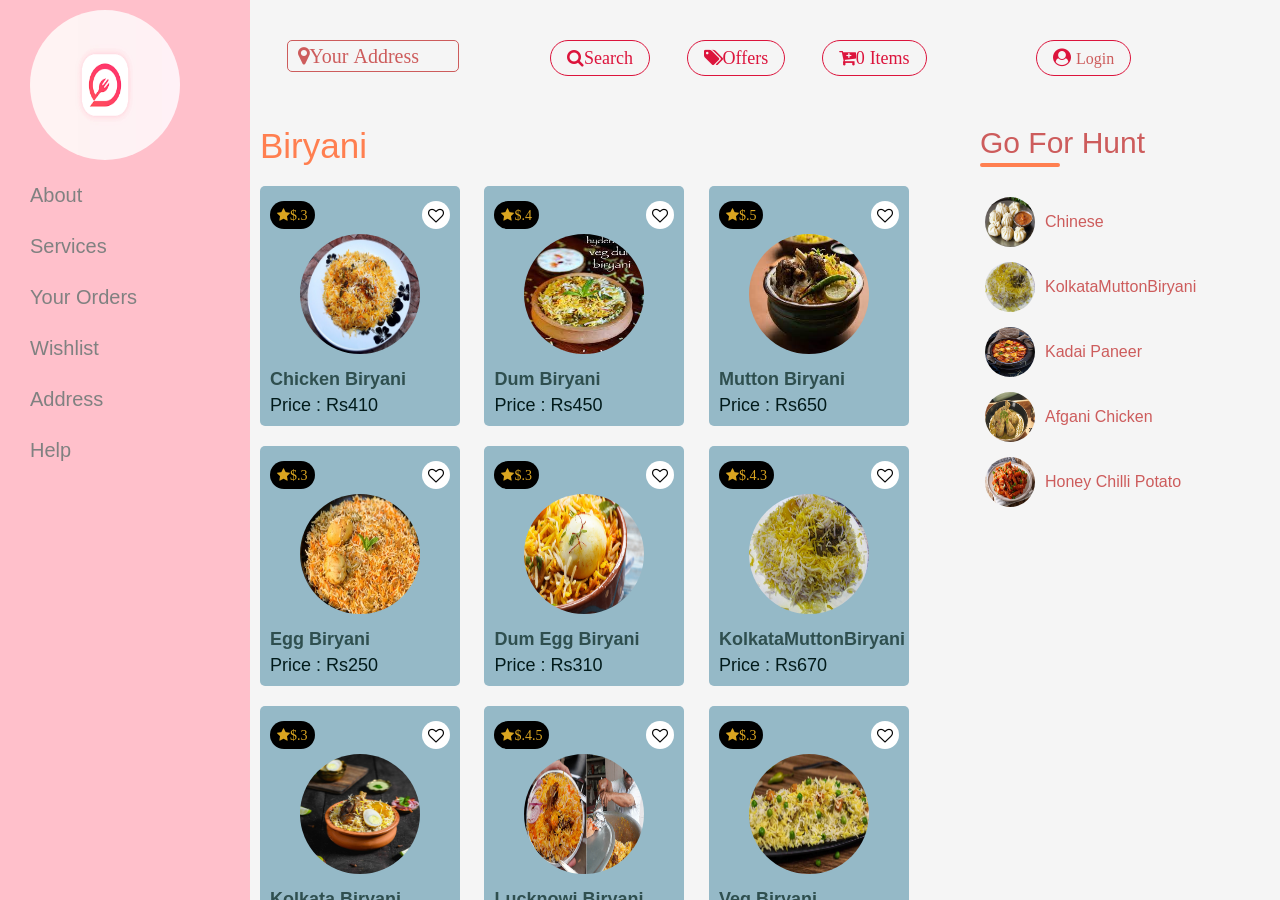
==== index.html @ ad284f9c "Add files via upload" ====
<!DOCTYPE html>
<html>
<head>
	<meta charset="utf-8">
	<meta http-equiv="X-UA-Compatible" content="IE=edge">
	<title>www.foodwebsite.com</title>
	<link rel="stylesheet" href="index3.css">
	<link rel="stylesheet" href="https://cdnjs.cloudflare.com/ajax/libs/font-awesome/4.7.0/css/font-awesome.min.css">
</head>
<body>
	<div id="container" class="container">
		<div id="menu">
			<div class="brand-logo">
				<img src="Images/foodielogo1.png" alt="logo">
				
			</div>
			<div class="menu-item">
				<a href="#">About</a>
				<a href="#">Services</a>
				<a href="#">Your Orders</a>
				<a href="#">Wishlist</a>
				<a href="#">Address</a>
				<a href="#">Help</a>
			</div>
		</div>
		<div id="food-container">
			<div id="header">
				<div class="add-box">
					<i class="fa fa-map-marker your-address" id="add-address">Your Address</i>	
				</div>
				<div class="util">
				<i class="fa fa-search">Search</i>
				<i class="fa fa-tags">Offers</i>
				<i class="fa fa-cart-plus" id="cart-plus">0 Items</i>
				</div>
			</div>
			<div id="food-items" class="food-items">
				<!--######################################Biryani1#################################-->
				<div id="biryani">
					<p id="category-name">Biryani</p>
					<div id="item-card">
						<div id="card-top">
							<i class="fa fa-star" id="rating">$.3</i>
							<i class="fa fa-heart-o add-to-cart"></i>
						</div>
						<img src="./Images/biryani/Biryani_of_Hyderabadi.jpg" alt="">
						<p id="item-name">Chicken Biryani</p>
						<p id="item-price">Price : Rs410</p>
					</div>
					<!--2-->
					<div id="item-card">
						<div id="card-top">
							<i class="fa fa-star" id="rating">$.4</i>
							<i class="fa fa-heart-o add-to-cart"></i>
						</div>
						<img src="./Images/biryani/Dum-Biryani.jfif" alt="">
						<p id="item-name">Dum Biryani</p>
						<p id="item-price">Price : Rs450</p>
					</div>
					<!--3-->
					<div id="item-card">
						<div id="card-top">
							<i class="fa fa-star" id="rating">$.5</i>
							<i class="fa fa-heart-o add-to-cart"></i>
						</div>
						<img src="./Images/biryani/Hyderabadi-Mutton-Biryani.jfif" alt="">
						<p id="item-name">Mutton Biryani</p>
						<p id="item-price">Price : Rs650</p>
					</div>
					<!--4-->
					<div id="item-card">
						<div id="card-top">
							<i class="fa fa-star" id="rating">$.3</i>
							<i class="fa fa-heart-o add-to-cart"></i>
						</div>
						<img src="./Images/biryani/Egg-biryani.jpg" alt="">
						<p id="item-name">Egg Biryani</p>
						<p id="item-price">Price : Rs250</p>
					</div>
					<!--5-->
					<div id="item-card">
						<div id="card-top">
							<i class="fa fa-star" id="rating">$.3</i>
							<i class="fa fa-heart-o add-to-cart"></i>
						</div>
						<img src="./Images/biryani/egg-dum-biryani.jpg" alt="">
						<p id="item-name">Dum Egg Biryani</p>
						<p id="item-price">Price : Rs310</p>
					</div>
					<!--6-->
					<div id="item-card">
						<div id="card-top">
							<i class="fa fa-star" id="rating">$.4.3</i>
							<i class="fa fa-heart-o add-to-cart"></i>
						</div>
						<img src="./Images/biryani/kolkata mutton biryani.jfif" alt="">
						<p id="item-name">KolkataMuttonBiryani</p>
						<p id="item-price">Price : Rs670</p>
					</div>
					<!--7-->
					<div id="item-card">
						<div id="card-top">
							<i class="fa fa-star" id="rating">$.3</i>
							<i class="fa fa-heart-o add-to-cart"></i>
						</div>
						<img src="./Images/biryani/kolkata biryani.jpg" alt="">
						<p id="item-name">Kolkata Biryani</p>
						<p id="item-price">Price : Rs410</p>
					</div>
					<!--8-->
					<div id="item-card">
						<div id="card-top">
							<i class="fa fa-star" id="rating">$.4.5</i>
							<i class="fa fa-heart-o add-to-cart"></i>
						</div>
						<img src="./Images/biryani/Lucknowi-biryani.jpg" alt="">
						<p id="item-name">Lucknowi Biryani</p>
						<p id="item-price">Price : Rs410</p>
					</div>
					<!--9-->
					<div id="item-card">
						<div id="card-top">
							<i class="fa fa-star" id="rating">$.3</i>
							<i class="fa fa-heart-o add-to-cart"></i>
						</div>
						<img src="./Images/biryani/veg-biryani.jpg" alt="">
						<p id="item-name">Veg Biryani</p>
						<p id="item-price">Price : Rs300</p>
					</div>
					

					</div>
				<!--######################################CHICKEN2#################################-->
				<div id="chicken">
					<p id="category-name">Chicken</p>
					<div id="item-card">
						<div id="card-top">
							<i class="fa fa-star" id="rating">$.5</i>
							<i class="fa fa-heart-o add-to-cart"></i>
						</div>
						<img src="./Images/chicken/Afgani-chicken-curry.jpg" alt="">
						<p id="item-name">Afgani Chicken</p>
						<p id="item-price">Price : Rs:410</p>
					</div>
					<!--#######2#######-->
					<div id="item-card">
						<div id="card-top">
							<i class="fa fa-star" id="rating">$.3.8</i>
							<i class="fa fa-heart-o add-to-cart"></i>
						</div>
						<img src="./Images/chicken/butter-chicken.jpg" alt="">
						<p id="item-name">Butter Chicken</p>
						<p id="item-price">Price : Rs:380</p>
					</div>
					<!--#########3##########-->
					<div id="item-card">
						<div id="card-top">
							<i class="fa fa-star" id="rating">$.3.7</i>
							<i class="fa fa-heart-o add-to-cart"></i>
						</div>
						<img src="./Images/chicken/chicken-karahi-kadai.jpg" alt="">
						<p id="item-name">Chicken Kadai</p>
						<p id="item-price">Price : Rs:330</p>
					</div>
						<!--#######2#######-->
					<div id="item-card">
						<div id="card-top">
							<i class="fa fa-star" id="rating">$.5</i>
							<i class="fa fa-heart-o add-to-cart"></i>
						</div>
						<img src="./Images/chicken/Matka-Chicken.jpg" alt="">
						<p id="item-name">Matka Chicken</p>
						<p id="item-price">Price : Rs:510</p>
					</div>
					<!--#########3##########-->
					<div id="item-card">
						<div id="card-top">
							<i class="fa fa-star" id="rating">$.3.3</i>
							<i class="fa fa-heart-o add-to-cart"></i>
						</div>
						<img src="./Images/chicken/Tandoori-chicken-tikka.jpg" alt="">
						<p id="item-name">Chicken Tikka</p>
						<p id="item-price">Price : Rs:310</p>
					</div>				
				</div>
				<!--######################################Chinese3#################################-->
				<div id="chinese">
					<p id="category-name">Chinese</p>
					<div id="item-card">
						<div id="card-top">
							<i class="fa fa-star" id="rating">$.3</i>
							<i class="fa fa-heart-o add-to-cart"></i>
						</div>
						<img src="./Images/chinese/chilli-Paneer.jfif" alt="">
						<p id="item-name">Chilli-Paneer</p>
						<p id="item-price">Price : Rs210</p>
					</div>
					<!--###########2##########-->
					<div id="item-card">
						<div id="card-top">
							<i class="fa fa-star" id="rating">$.3.5</i>
							<i class="fa fa-heart-o add-to-cart"></i>
						</div>
						<img src="./Images/chinese/chowmein.jpg" alt="">
						<p id="item-name">ChowMein</p>
						<p id="item-price">Price : Rs150</p>
					</div>
					<!--###########3##########-->
					<div id="item-card">
						<div id="card-top">
							<i class="fa fa-star" id="rating">$.3.4</i>
							<i class="fa fa-heart-o add-to-cart"></i>
						</div>
						<img src="./Images/chinese/Fried-rice-manchurian.jpg" alt="">
						<p id="item-name">Fried Rice</p>
						<p id="item-price">Price : Rs210</p>
					</div>
					<!--###########4##########-->
					<div id="item-card">
						<div id="card-top">
							<i class="fa fa-star" id="rating">$.</i>
							<i class="fa fa-heart-o add-to-cart"></i>
						</div>
						<img src="./Images/chinese/momo.webp" alt="">
						<p id="item-name">Chilli-Paneer</p>
						<p id="item-price">Price : Rs210</p>
					</div>
					
				</div>
				<!--######################################NorthIndia4#################################-->
				<div id="north-india-food">
					<p id="category-name">NorthIndia</p>
					<div id="item-card">
						<div id="card-top">
							<i class="fa fa-star" id="rating">$.5</i>
							<i class="fa fa-heart-o add-to-cart"></i>
						</div>
						<img src="./Images/north-india-food/Honey-Chilli-Potato.jpg" alt="">
						<p id="item-name">Honey Chilli Potato</p>
						<p id="item-price">Price : Rs150</p>
					</div>
					<!--#######2########-->
					<div id="item-card">
						<div id="card-top">
							<i class="fa fa-star" id="rating">$.4.2</i>
							<i class="fa fa-heart-o add-to-cart"></i>
						</div>
						<img src="./Images/north-india-food/Gulab Jamun.jpg" alt="">
						<p id="item-name">Gulab Jamun</p>
						<p id="item-price">Price : Rs50</p>
					</div>
					
					<!--#######3########-->
					<div id="item-card">
						<div id="card-top">
							<i class="fa fa-star" id="rating">$.5</i>
							<i class="fa fa-heart-o add-to-cart"></i>
						</div>
						<img src="./Images/north-india-food/chola-bhatura.jpg" alt="">
						<p id="item-name">Chola Bhatura</p>
						<p id="item-price">Price : Rs180</p>
					</div>
					<!--#######4########-->
					<div id="item-card">
						<div id="card-top">
							<i class="fa fa-star" id="rating">$.3.8</i>
							<i class="fa fa-heart-o add-to-cart"></i>
						</div>
						<img src="./Images/north-india-food/Khir.jpg" alt="">
						<p id="item-name">Khir</p>
						<p id="item-price">Price : Rs80</p>
					</div>
					<!--#######5########-->
					<div id="item-card">
						<div id="card-top">
							<i class="fa fa-star" id="rating">$.5</i>
							<i class="fa fa-heart-o add-to-cart"></i>
						</div>
						<img src="./Images/north-india-food/Soya-Chaap.jpg" alt="">
						<p id="item-name">Soya Chaap</p>
						<p id="item-price">Price : Rs170</p>
					</div>
					<!--#######6########-->
					<div id="item-card">
						<div id="card-top">
							<i class="fa fa-star" id="rating">$.4.5</i>
							<i class="fa fa-heart-o add-to-cart"></i>
						</div>
						<img src="./Images/north-india-food/Laccha-Paratha.jpg" alt="">
						<p id="item-name">Laccha-Paratha</p>
						<p id="item-price">Price : Rs30</p>
					</div>
				</div>
				<!--######################################Paneer5#################################-->
				<div id="paneer">
					<p id="category-name">Paneer</p>
					<div id="item-card">
						<div id="card-top">
							<i class="fa fa-star" id="rating">$.4.6</i>
							<i class="fa fa-heart-o add-to-cart"></i>
						</div>
						<img src="./Images/paneer/Kadai-Paneer.jpg" alt="">
						<p id="item-name">Kadai Paneer</p>
						<p id="item-price">Price : Rs250</p>
					</div>
					<!--############2#############-->
						<div id="item-card">
						<div id="card-top">
							<i class="fa fa-star" id="rating">$.3.9</i>
							<i class="fa fa-heart-o add-to-cart"></i>
						</div>
						<img src="./Images/paneer/Matar-Paneer.jpg" alt="">
						<p id="item-name">Matar Paneer</p>
						<p id="item-price">Price : Rs230</p>
					</div>
					<!--############3#############-->
						<div id="item-card">
						<div id="card-top">
							<i class="fa fa-star" id="rating">$.4.9</i>
							<i class="fa fa-heart-o add-to-cart"></i>
						</div>
						<img src="./Images/paneer/paneer-butter-masala.jpg" alt="">
						<p id="item-name">Paneer Butter masala</p>
						<p id="item-price">Price : Rs290</p>
					</div>
					<!--############4#############-->
						<div id="item-card">
						<div id="card-top">
							<i class="fa fa-star" id="rating">$.4.5</i>
							<i class="fa fa-heart-o add-to-cart"></i>
						</div>
						<img src="./Images/paneer/paneer-do-pyaza.jpg" alt="">
						<p id="item-name">Paneer Do Pyaza</p>
						<p id="item-price">Price : Rs270</p>
					</div>
					
				</div>
				<!--######################################Vegetable6#################################-->
				<div id="vegetable">
					<p id="category-name">Vegetable</p>
					<div id="item-card">
						<div id="card-top">
							<i class="fa fa-star" id="rating">$.3</i>
							<i class="fa fa-heart-o add-to-cart"></i>
						</div>
						<img src="./Images/vegetable/veg.jpg" alt="">
						<p id="item-name">Veg</p>
						<p id="item-price">Price : Rs100</p>
					</div>

					
				</div>
				
			</div>
			<div id="cart-page" class="cart-toggle">
				<p id="cart-title">Cart Items</p>
				<p id="m-total-amount">Total Amount : Rs 100</p>
				<table>
					<thead>
						<td>Item</td>
						<td>Name</td>
						<td>Quantity</td>
						<td>Pricee</td>
					</thead>
					<tbody id="table-body">
						<tr>
							<td>
								<img src="./Images/biryani/Hyderabadi-Mutton-Biryani.jfif" alt="">
							</td>
							<td>Mutton Biryani</td>
							<td>
								<button class="decrease-item">-</button>
								<span>1</span>
								<button class="increase-item">+</button>
							</td>
							<td>500</td>
						</tr>
						
					</tbody>
				</table>
				
			</div>
		</div>
		<div id="cart">
			<div class="taste-header">
				<div class="user">
					<i class="fa fa-user-circle">
						<a href="login.html" class="login">Login</a>
					</i>
				</div>
			</div>
			<div id="category-list">
				<p class="item-menu">Go For Hunt</p>
				<div class="border"></div>
				<div class="list-card">
					<img src="./Images/chinese/momo.webp" alt="list">
					<a href="" class="list-name">Chinese</a>
					
				</div>
				<div class="list-card">
					<img src="./Images/biryani/kolkata mutton biryani.jfif" alt="list">
					<a href="" class="list-name">KolkataMuttonBiryani</a>
					
				</div>
				<div class="list-card">
					<img src="./Images/paneer/Kadai-Paneer.jpg" alt="">
					<a href="" class="list-name">Kadai Paneer</a>
					
				</div>
				<div class="list-card">
					<img src="./Images/chicken/Afgani-chicken-curry.jpg" alt="">
					<a href="" class="list-name">Afgani Chicken</a>
					
				</div>
				<div class="list-card">
					<img src="./Images/north-india-food/Honey-Chilli-Potato.jpg" alt="">
					<a href="" class="list-name">Honey Chilli Potato</a>
					
				</div>
			</div>
			<div id="checkout" class="cart-toggle">
				<p id="total-item">Total Item : 5</p>
				<p id="total-price">Total Price :Rs 1299</p>
				<p id="delievery">Free Delievery above Rs 40</p>
				<button class="cart-btn">Checkout</button>
				
			</div>
		</div>
	</div>
	<!-- javascript file -->
	<script src="index3.js"></script>
</body>
</html>
---- index3.css ----
*{
	padding: 0;
	margin: 0;
	box-shadow: border-box;
}
html{
	height: 100%;
}
body{
	height: 100%;
}
.container{
	display: grid;
	grid-template-columns: 250px 1fr 300px;
	height: 100%;
	overflow: hidden;
}
/*menu design*/
#menu{
 background: pink;
}
.brand-logo{
	padding: 0 30px;
}
.brand-logo img{
	width: 150px;
	height: 150px;
	margin-top: 10px;
	border-radius: 100px;
}
.menu-item a{
	display: block;
	text-decoration: none;
	font-size: 20px;
	padding: 8px 30px;
	margin: 12px 0;
	color: rgb(128, 129, 129);
	font-weight: 300;
}
.menu-item a:hover{
	background: rgb(250, 212, 218);
	}
#food-container{
	background: whitesmoke;
	overflow: scroll;
	overflow-x: hidden;
	box-sizing: content-box;
}
#header{
	display: flex;
	justify-content: space-around;
	align-items: center;
	padding-top: 40px;
	padding-bottom: 10px;
	position: sticky;
	top: 0;
	background: whitesmoke;
	z-index: 1;
}
::-webkit-scrollbar{
	display: none;

}
#header .address{
	font-size: 20px;
}
.your-address{
	border: 1px solid indianred;
	color: indianred;
	padding: 5px 10px;
	border-radius: 5px;
	width: 150px;
	overflow: hidden;
	white-space: nowrap;
	text-overflow: ellipsis;
	cursor: pointer;
}
.add-box i{
	font-size: 20px;
}
.util i,.user i{
	font-size: 18px;
	margin: 0 16px;
	border: 1px solid crimson;
	padding: 8px 16px;
	color: crimson;
	border-radius: 20px;
	cursor: pointer;
}
.util i:hover, .user i:hover{
	color: white;
	background: crimson;
}
.food-items{
	
}
#biryani,#chicken,#chinese,#north-india-food,#paneer,#vegetable{
margin-top: 40px;
}
#paneer #item-card,#vegetable #item-card{
	background: rgb(218, 253, 188);
}
#chinese #item-card,#north-india-food #item-card{
	background:  #E3F9A6;
}
#category-name,.item-menu{
	margin: 10px;
	font-size: 35px;
	color: coral;
}
#item-card{
	width: 180px;
	height: 220px;
	padding: 10px;
	margin: 10px;
	display: inline-block;
	border-radius: 5px;
	background: #95B9C7;
	cursor: pointer;
	transition: 0.5s all ease-in-out;
}
#card-top{
	display: flex;
	margin: 5px 0;
	justify-content: space-between;
}
#rating{
	padding: 7px;
	color: goldenrod;
	background: black;
	font-size: 14px;
	border-radius: 14px;
}
.fa-heart-o{
	padding: 6px;
	background: white;
	cursor: pointer;
	border-radius: 50%;
}
.toggle-heart{
	background: red;
	color: white;
}
#item-card img{
	width: 120px;
	height: 120px;
	border-radius: 50%;
	margin: auto;
	display: block;
	margin-bottom: 15px;
	transition: 0.3s LL ease-in-out;
}
#item-card img:hover{
 transform: scale(1.3);
}
#item-name{
	margin: 5px 0;
	font-weight: 600;
	color: darkslategray;
	font-size: 18px;
}
#item-price{
	margin: 0;
	color: rgb(2, 27, 27);
	font-weight: 500;
	font-size: 18px;
}
#cart{
	background: whitesmoke;
	padding-right: 30px;
	overflow-y: scroll;
}
#cart a{

    text-decoration: none;
    color: indianred; !important;
    font-size: 1rem;

}
.taste-header{
	padding: 40px;
	padding-bottom: 10px;
	position: sticky;
	top: 0;
	background: whitesmoke;
}
.item-menu{
 	margin: 0;
 	font-size: 30px;
 	margin-top: 40px;
 	color: indianred;
 	background: whitesmoke;
}
.border{
	width: 80px;
	height: 4px;
	margin: 3px 0;
	margin-bottom: 30px;
	border-radius: 2px;
	background: coral;
}
.list-card{
	display: flex;
	align-items: center;
	margin-top: 15px;
	border-radius: 25px;
	cursor: pointer;
	transition: 0.3 all ease-in-out;
}
.list-card:hover{
background: rgb(255, 216, 222);
}
.list-card img:hover{ 
	transition: 0.5s all ease-in-out;
	transform: scale(1.2);
}
.list-card img{
	margin-left:5px;
	width: 50px;
	height: 50px;
	border-radius: 50%;
}
.list-name{
	font-size: 20px;
	margin: 0 10px;
	text-decoration: none;
	text-transform: capitalize;
	color: rgb(94, 43, 43);
}
#category-list{
	
}
.cart-toggle{
display: none;
}
#cart-page{
	background: white;
	margin: 40px 10px;
	margin-right: 50px;
	padding: 20px 30px;
	padding-bottom: 30px;
	position: revert;
}
#cart-title{
	font-size: 35px;
	margin: 0;
	color: indianred;
}
#cart-page table{
	width: 100%;
	margin-top: 20px;
	text-align: center;
}
#cart-page table thead td{
	font-size: 25px;
	padding-bottom: 10px;
}
#m-total-amount{
	display: none;
}
#cart-page table thead td{
	padding: 10px 0;
	font-size: 20px;
}
#cart-page table tbody button{
	outline: none;
	border: none;
	font-size: 16px;
	background: lightcoral;
	color: white;
	border-radius: 3px;
	cursor: pointer;
	margin: 0 5px;
	padding:3px 8px;

}
#cart-page table tbody img{
	width: 75px;
	height: 75px;
	border-radius: 50%;
}
#checkout{
	text-align: center;
	margin: 40px auto;
	border-radius: 5px;
	background: white;
	padding: 10px 20px;
}
#checkout p{
	margin: 15px 0;
	float: left;
}
#total-price,#total-item{
	font-size: 25px;
	color: indianred;
}
.cart-btn{
	outline: none;
	border: none;
	background: crimson;
	color: white;
	padding:10px 25px;
	border-radius: 20px;
	font-size: 18px;
	text-transform: uppercase;
	bottom: 30px;
	margin: 15px 0;
	cursor: pointer;
}
.cart-btn:hover{
	color: crimson;
	background: none;
	border: 1px solid crimson;
}
#delievery{
	font-size: 20px;
	color: limegreen;
}
/*forlogin page*/
body{
 	background: url(https://wallpapercave.com/wp/wp2019258.jpg );
 	margin: 0;
 	padding: 0;
 	background-size: cover;
 	background-position: center;
 	font-family: sans-serif;
 }

#ip{
	
	margin: 60px 545px 0px 440px;
	padding:20px;
	height: 230px;
	text-align: center;
	background-color:#495e66;
}

.Gk input[type=text]{
	width: 300px;
	border: none;
	border-bottom: 1px solid white;
	background: transparent;
	height: 40px;
	outline: none;
}
.Gk input[type=password]{
	width: 300px;
	border: none;
	border-bottom: 1px solid white;
	background: transparent;
	height: 40px;
	outline: none;
}
:: -webkit-input-placeholder{
	color: darkred;
}

.Gk h1{
	position: relative;
	background: linear-gradient(white);
	background-color: white;
	content: '';
	position: absolute;
	padding: 7px -10px 97px 4px;
	margin: 81px 206px -154px 679px;
	border: 11px solid black;
	background: linear-gradient(135deg,black,rgb(27, 111, 174),rgb(27, 111, 174),rgb(84, 123, 161),rgb(143, 123, 122));
	font-size: 54px;
	top: -76px;
	right:550px;
	bottom: 780px;
	left: 7px;
	border-radius: 50%;



	
}
.Gk input[type=submit] {
	background: linear-gradient(135deg,black,rgb(27, 111, 174),rgb(27, 111, 174),rgb(84, 123, 161),rgb(143, 123, 122));
	border: none;
	outline: none;
	color: white;
	padding: 10px,15px;
	margin-top: 40px;
	width: 300px;
	height: 40px;
	border-radius: 10px 0px 10px 0px;
}
.Gk input[ type="submit"]
{
	box-shadow: 0 0 10px white;
	cursor: pointer;
}
::placeholder{
	color: white;
}

/*end*/
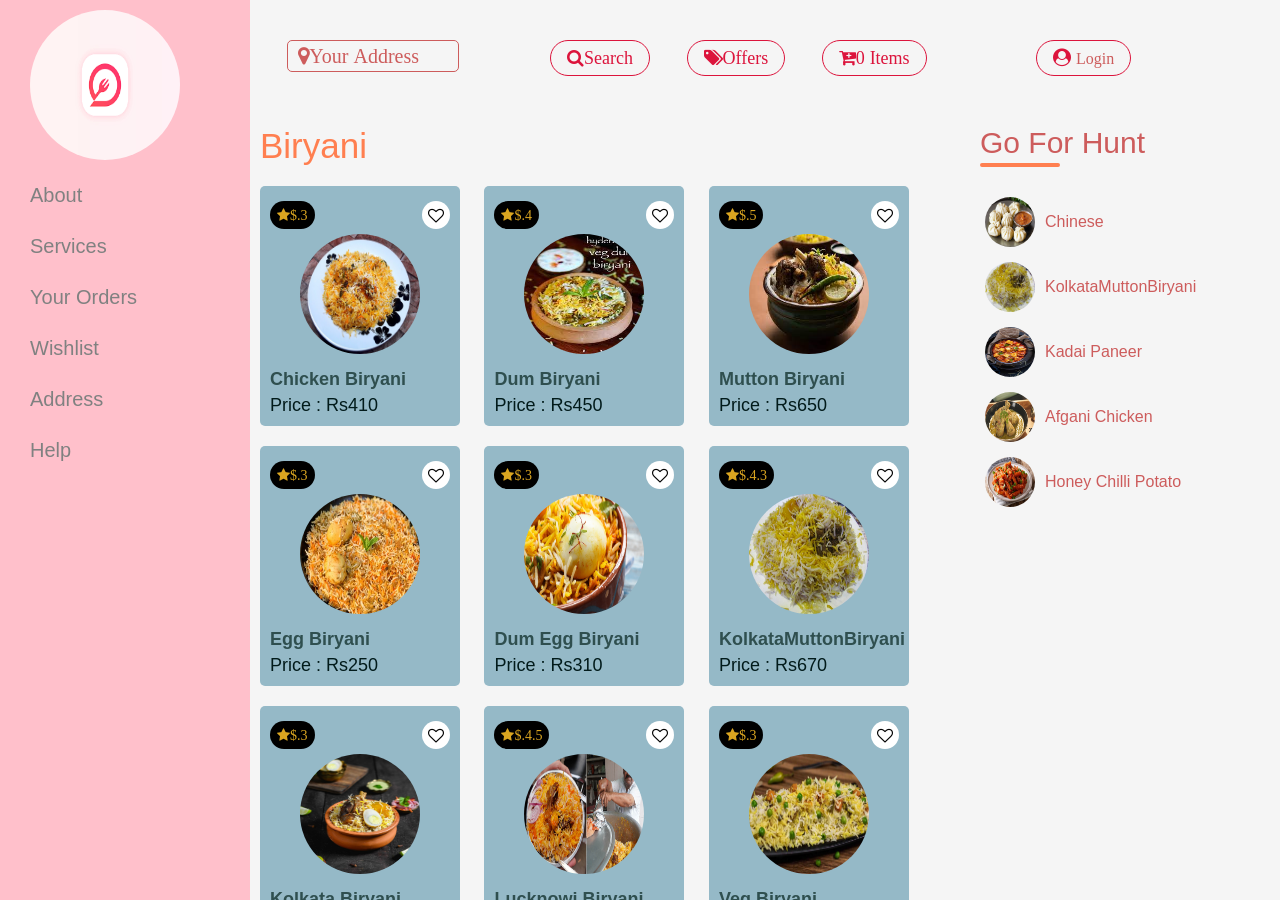
==== commit 1c5126c5: "Added all files" ====
--- a/index.html
+++ b/index.html
@@ -1,433 +1,433 @@
-<!DOCTYPE html>
-<html>
-<head>
-	<meta charset="utf-8">
-	<meta http-equiv="X-UA-Compatible" content="IE=edge">
-	<title>www.foodwebsite.com</title>
-	<link rel="stylesheet" href="index3.css">
-	<link rel="stylesheet" href="https://cdnjs.cloudflare.com/ajax/libs/font-awesome/4.7.0/css/font-awesome.min.css">
-</head>
-<body>
-	<div id="container" class="container">
-		<div id="menu">
-			<div class="brand-logo">
-				<img src="Images/foodielogo1.png" alt="logo">
-				
-			</div>
-			<div class="menu-item">
-				<a href="#">About</a>
-				<a href="#">Services</a>
-				<a href="#">Your Orders</a>
-				<a href="#">Wishlist</a>
-				<a href="#">Address</a>
-				<a href="#">Help</a>
-			</div>
-		</div>
-		<div id="food-container">
-			<div id="header">
-				<div class="add-box">
-					<i class="fa fa-map-marker your-address" id="add-address">Your Address</i>	
-				</div>
-				<div class="util">
-				<i class="fa fa-search">Search</i>
-				<i class="fa fa-tags">Offers</i>
-				<i class="fa fa-cart-plus" id="cart-plus">0 Items</i>
-				</div>
-			</div>
-			<div id="food-items" class="food-items">
-				<!--######################################Biryani1#################################-->
-				<div id="biryani">
-					<p id="category-name">Biryani</p>
-					<div id="item-card">
-						<div id="card-top">
-							<i class="fa fa-star" id="rating">$.3</i>
-							<i class="fa fa-heart-o add-to-cart"></i>
-						</div>
-						<img src="./Images/biryani/Biryani_of_Hyderabadi.jpg" alt="">
-						<p id="item-name">Chicken Biryani</p>
-						<p id="item-price">Price : Rs410</p>
-					</div>
-					<!--2-->
-					<div id="item-card">
-						<div id="card-top">
-							<i class="fa fa-star" id="rating">$.4</i>
-							<i class="fa fa-heart-o add-to-cart"></i>
-						</div>
-						<img src="./Images/biryani/Dum-Biryani.jfif" alt="">
-						<p id="item-name">Dum Biryani</p>
-						<p id="item-price">Price : Rs450</p>
-					</div>
-					<!--3-->
-					<div id="item-card">
-						<div id="card-top">
-							<i class="fa fa-star" id="rating">$.5</i>
-							<i class="fa fa-heart-o add-to-cart"></i>
-						</div>
-						<img src="./Images/biryani/Hyderabadi-Mutton-Biryani.jfif" alt="">
-						<p id="item-name">Mutton Biryani</p>
-						<p id="item-price">Price : Rs650</p>
-					</div>
-					<!--4-->
-					<div id="item-card">
-						<div id="card-top">
-							<i class="fa fa-star" id="rating">$.3</i>
-							<i class="fa fa-heart-o add-to-cart"></i>
-						</div>
-						<img src="./Images/biryani/Egg-biryani.jpg" alt="">
-						<p id="item-name">Egg Biryani</p>
-						<p id="item-price">Price : Rs250</p>
-					</div>
-					<!--5-->
-					<div id="item-card">
-						<div id="card-top">
-							<i class="fa fa-star" id="rating">$.3</i>
-							<i class="fa fa-heart-o add-to-cart"></i>
-						</div>
-						<img src="./Images/biryani/egg-dum-biryani.jpg" alt="">
-						<p id="item-name">Dum Egg Biryani</p>
-						<p id="item-price">Price : Rs310</p>
-					</div>
-					<!--6-->
-					<div id="item-card">
-						<div id="card-top">
-							<i class="fa fa-star" id="rating">$.4.3</i>
-							<i class="fa fa-heart-o add-to-cart"></i>
-						</div>
-						<img src="./Images/biryani/kolkata mutton biryani.jfif" alt="">
-						<p id="item-name">KolkataMuttonBiryani</p>
-						<p id="item-price">Price : Rs670</p>
-					</div>
-					<!--7-->
-					<div id="item-card">
-						<div id="card-top">
-							<i class="fa fa-star" id="rating">$.3</i>
-							<i class="fa fa-heart-o add-to-cart"></i>
-						</div>
-						<img src="./Images/biryani/kolkata biryani.jpg" alt="">
-						<p id="item-name">Kolkata Biryani</p>
-						<p id="item-price">Price : Rs410</p>
-					</div>
-					<!--8-->
-					<div id="item-card">
-						<div id="card-top">
-							<i class="fa fa-star" id="rating">$.4.5</i>
-							<i class="fa fa-heart-o add-to-cart"></i>
-						</div>
-						<img src="./Images/biryani/Lucknowi-biryani.jpg" alt="">
-						<p id="item-name">Lucknowi Biryani</p>
-						<p id="item-price">Price : Rs410</p>
-					</div>
-					<!--9-->
-					<div id="item-card">
-						<div id="card-top">
-							<i class="fa fa-star" id="rating">$.3</i>
-							<i class="fa fa-heart-o add-to-cart"></i>
-						</div>
-						<img src="./Images/biryani/veg-biryani.jpg" alt="">
-						<p id="item-name">Veg Biryani</p>
-						<p id="item-price">Price : Rs300</p>
-					</div>
-					
-
-					</div>
-				<!--######################################CHICKEN2#################################-->
-				<div id="chicken">
-					<p id="category-name">Chicken</p>
-					<div id="item-card">
-						<div id="card-top">
-							<i class="fa fa-star" id="rating">$.5</i>
-							<i class="fa fa-heart-o add-to-cart"></i>
-						</div>
-						<img src="./Images/chicken/Afgani-chicken-curry.jpg" alt="">
-						<p id="item-name">Afgani Chicken</p>
-						<p id="item-price">Price : Rs:410</p>
-					</div>
-					<!--#######2#######-->
-					<div id="item-card">
-						<div id="card-top">
-							<i class="fa fa-star" id="rating">$.3.8</i>
-							<i class="fa fa-heart-o add-to-cart"></i>
-						</div>
-						<img src="./Images/chicken/butter-chicken.jpg" alt="">
-						<p id="item-name">Butter Chicken</p>
-						<p id="item-price">Price : Rs:380</p>
-					</div>
-					<!--#########3##########-->
-					<div id="item-card">
-						<div id="card-top">
-							<i class="fa fa-star" id="rating">$.3.7</i>
-							<i class="fa fa-heart-o add-to-cart"></i>
-						</div>
-						<img src="./Images/chicken/chicken-karahi-kadai.jpg" alt="">
-						<p id="item-name">Chicken Kadai</p>
-						<p id="item-price">Price : Rs:330</p>
-					</div>
-						<!--#######2#######-->
-					<div id="item-card">
-						<div id="card-top">
-							<i class="fa fa-star" id="rating">$.5</i>
-							<i class="fa fa-heart-o add-to-cart"></i>
-						</div>
-						<img src="./Images/chicken/Matka-Chicken.jpg" alt="">
-						<p id="item-name">Matka Chicken</p>
-						<p id="item-price">Price : Rs:510</p>
-					</div>
-					<!--#########3##########-->
-					<div id="item-card">
-						<div id="card-top">
-							<i class="fa fa-star" id="rating">$.3.3</i>
-							<i class="fa fa-heart-o add-to-cart"></i>
-						</div>
-						<img src="./Images/chicken/Tandoori-chicken-tikka.jpg" alt="">
-						<p id="item-name">Chicken Tikka</p>
-						<p id="item-price">Price : Rs:310</p>
-					</div>				
-				</div>
-				<!--######################################Chinese3#################################-->
-				<div id="chinese">
-					<p id="category-name">Chinese</p>
-					<div id="item-card">
-						<div id="card-top">
-							<i class="fa fa-star" id="rating">$.3</i>
-							<i class="fa fa-heart-o add-to-cart"></i>
-						</div>
-						<img src="./Images/chinese/chilli-Paneer.jfif" alt="">
-						<p id="item-name">Chilli-Paneer</p>
-						<p id="item-price">Price : Rs210</p>
-					</div>
-					<!--###########2##########-->
-					<div id="item-card">
-						<div id="card-top">
-							<i class="fa fa-star" id="rating">$.3.5</i>
-							<i class="fa fa-heart-o add-to-cart"></i>
-						</div>
-						<img src="./Images/chinese/chowmein.jpg" alt="">
-						<p id="item-name">ChowMein</p>
-						<p id="item-price">Price : Rs150</p>
-					</div>
-					<!--###########3##########-->
-					<div id="item-card">
-						<div id="card-top">
-							<i class="fa fa-star" id="rating">$.3.4</i>
-							<i class="fa fa-heart-o add-to-cart"></i>
-						</div>
-						<img src="./Images/chinese/Fried-rice-manchurian.jpg" alt="">
-						<p id="item-name">Fried Rice</p>
-						<p id="item-price">Price : Rs210</p>
-					</div>
-					<!--###########4##########-->
-					<div id="item-card">
-						<div id="card-top">
-							<i class="fa fa-star" id="rating">$.</i>
-							<i class="fa fa-heart-o add-to-cart"></i>
-						</div>
-						<img src="./Images/chinese/momo.webp" alt="">
-						<p id="item-name">Chilli-Paneer</p>
-						<p id="item-price">Price : Rs210</p>
-					</div>
-					
-				</div>
-				<!--######################################NorthIndia4#################################-->
-				<div id="north-india-food">
-					<p id="category-name">NorthIndia</p>
-					<div id="item-card">
-						<div id="card-top">
-							<i class="fa fa-star" id="rating">$.5</i>
-							<i class="fa fa-heart-o add-to-cart"></i>
-						</div>
-						<img src="./Images/north-india-food/Honey-Chilli-Potato.jpg" alt="">
-						<p id="item-name">Honey Chilli Potato</p>
-						<p id="item-price">Price : Rs150</p>
-					</div>
-					<!--#######2########-->
-					<div id="item-card">
-						<div id="card-top">
-							<i class="fa fa-star" id="rating">$.4.2</i>
-							<i class="fa fa-heart-o add-to-cart"></i>
-						</div>
-						<img src="./Images/north-india-food/Gulab Jamun.jpg" alt="">
-						<p id="item-name">Gulab Jamun</p>
-						<p id="item-price">Price : Rs50</p>
-					</div>
-					
-					<!--#######3########-->
-					<div id="item-card">
-						<div id="card-top">
-							<i class="fa fa-star" id="rating">$.5</i>
-							<i class="fa fa-heart-o add-to-cart"></i>
-						</div>
-						<img src="./Images/north-india-food/chola-bhatura.jpg" alt="">
-						<p id="item-name">Chola Bhatura</p>
-						<p id="item-price">Price : Rs180</p>
-					</div>
-					<!--#######4########-->
-					<div id="item-card">
-						<div id="card-top">
-							<i class="fa fa-star" id="rating">$.3.8</i>
-							<i class="fa fa-heart-o add-to-cart"></i>
-						</div>
-						<img src="./Images/north-india-food/Khir.jpg" alt="">
-						<p id="item-name">Khir</p>
-						<p id="item-price">Price : Rs80</p>
-					</div>
-					<!--#######5########-->
-					<div id="item-card">
-						<div id="card-top">
-							<i class="fa fa-star" id="rating">$.5</i>
-							<i class="fa fa-heart-o add-to-cart"></i>
-						</div>
-						<img src="./Images/north-india-food/Soya-Chaap.jpg" alt="">
-						<p id="item-name">Soya Chaap</p>
-						<p id="item-price">Price : Rs170</p>
-					</div>
-					<!--#######6########-->
-					<div id="item-card">
-						<div id="card-top">
-							<i class="fa fa-star" id="rating">$.4.5</i>
-							<i class="fa fa-heart-o add-to-cart"></i>
-						</div>
-						<img src="./Images/north-india-food/Laccha-Paratha.jpg" alt="">
-						<p id="item-name">Laccha-Paratha</p>
-						<p id="item-price">Price : Rs30</p>
-					</div>
-				</div>
-				<!--######################################Paneer5#################################-->
-				<div id="paneer">
-					<p id="category-name">Paneer</p>
-					<div id="item-card">
-						<div id="card-top">
-							<i class="fa fa-star" id="rating">$.4.6</i>
-							<i class="fa fa-heart-o add-to-cart"></i>
-						</div>
-						<img src="./Images/paneer/Kadai-Paneer.jpg" alt="">
-						<p id="item-name">Kadai Paneer</p>
-						<p id="item-price">Price : Rs250</p>
-					</div>
-					<!--############2#############-->
-						<div id="item-card">
-						<div id="card-top">
-							<i class="fa fa-star" id="rating">$.3.9</i>
-							<i class="fa fa-heart-o add-to-cart"></i>
-						</div>
-						<img src="./Images/paneer/Matar-Paneer.jpg" alt="">
-						<p id="item-name">Matar Paneer</p>
-						<p id="item-price">Price : Rs230</p>
-					</div>
-					<!--############3#############-->
-						<div id="item-card">
-						<div id="card-top">
-							<i class="fa fa-star" id="rating">$.4.9</i>
-							<i class="fa fa-heart-o add-to-cart"></i>
-						</div>
-						<img src="./Images/paneer/paneer-butter-masala.jpg" alt="">
-						<p id="item-name">Paneer Butter masala</p>
-						<p id="item-price">Price : Rs290</p>
-					</div>
-					<!--############4#############-->
-						<div id="item-card">
-						<div id="card-top">
-							<i class="fa fa-star" id="rating">$.4.5</i>
-							<i class="fa fa-heart-o add-to-cart"></i>
-						</div>
-						<img src="./Images/paneer/paneer-do-pyaza.jpg" alt="">
-						<p id="item-name">Paneer Do Pyaza</p>
-						<p id="item-price">Price : Rs270</p>
-					</div>
-					
-				</div>
-				<!--######################################Vegetable6#################################-->
-				<div id="vegetable">
-					<p id="category-name">Vegetable</p>
-					<div id="item-card">
-						<div id="card-top">
-							<i class="fa fa-star" id="rating">$.3</i>
-							<i class="fa fa-heart-o add-to-cart"></i>
-						</div>
-						<img src="./Images/vegetable/veg.jpg" alt="">
-						<p id="item-name">Veg</p>
-						<p id="item-price">Price : Rs100</p>
-					</div>
-
-					
-				</div>
-				
-			</div>
-			<div id="cart-page" class="cart-toggle">
-				<p id="cart-title">Cart Items</p>
-				<p id="m-total-amount">Total Amount : Rs 100</p>
-				<table>
-					<thead>
-						<td>Item</td>
-						<td>Name</td>
-						<td>Quantity</td>
-						<td>Pricee</td>
-					</thead>
-					<tbody id="table-body">
-						<tr>
-							<td>
-								<img src="./Images/biryani/Hyderabadi-Mutton-Biryani.jfif" alt="">
-							</td>
-							<td>Mutton Biryani</td>
-							<td>
-								<button class="decrease-item">-</button>
-								<span>1</span>
-								<button class="increase-item">+</button>
-							</td>
-							<td>500</td>
-						</tr>
-						
-					</tbody>
-				</table>
-				
-			</div>
-		</div>
-		<div id="cart">
-			<div class="taste-header">
-				<div class="user">
-					<i class="fa fa-user-circle">
-						<a href="login.html" class="login">Login</a>
-					</i>
-				</div>
-			</div>
-			<div id="category-list">
-				<p class="item-menu">Go For Hunt</p>
-				<div class="border"></div>
-				<div class="list-card">
-					<img src="./Images/chinese/momo.webp" alt="list">
-					<a href="" class="list-name">Chinese</a>
-					
-				</div>
-				<div class="list-card">
-					<img src="./Images/biryani/kolkata mutton biryani.jfif" alt="list">
-					<a href="" class="list-name">KolkataMuttonBiryani</a>
-					
-				</div>
-				<div class="list-card">
-					<img src="./Images/paneer/Kadai-Paneer.jpg" alt="">
-					<a href="" class="list-name">Kadai Paneer</a>
-					
-				</div>
-				<div class="list-card">
-					<img src="./Images/chicken/Afgani-chicken-curry.jpg" alt="">
-					<a href="" class="list-name">Afgani Chicken</a>
-					
-				</div>
-				<div class="list-card">
-					<img src="./Images/north-india-food/Honey-Chilli-Potato.jpg" alt="">
-					<a href="" class="list-name">Honey Chilli Potato</a>
-					
-				</div>
-			</div>
-			<div id="checkout" class="cart-toggle">
-				<p id="total-item">Total Item : 5</p>
-				<p id="total-price">Total Price :Rs 1299</p>
-				<p id="delievery">Free Delievery above Rs 40</p>
-				<button class="cart-btn">Checkout</button>
-				
-			</div>
-		</div>
-	</div>
-	<!-- javascript file -->
-	<script src="index3.js"></script>
-</body>
+<!DOCTYPE html>
+<html>
+<head>
+	<meta charset="utf-8">
+	<meta http-equiv="X-UA-Compatible" content="IE=edge">
+	<title>www.foodwebsite.com</title>
+	<link rel="stylesheet" href="index3.css">
+	<link rel="stylesheet" href="https://cdnjs.cloudflare.com/ajax/libs/font-awesome/4.7.0/css/font-awesome.min.css">
+</head>
+<body>
+	<div id="container" class="container">
+		<div id="menu">
+			<div class="brand-logo">
+				<img src="Images/foodielogo1.png" alt="logo">
+				
+			</div>
+			<div class="menu-item">
+				<a href="#">About</a>
+				<a href="#">Services</a>
+				<a href="#">Your Orders</a>
+				<a href="#">Wishlist</a>
+				<a href="#">Address</a>
+				<a href="#">Help</a>
+			</div>
+		</div>
+		<div id="food-container">
+			<div id="header">
+				<div class="add-box">
+					<i class="fa fa-map-marker your-address" id="add-address">Your Address</i>	
+				</div>
+				<div class="util">
+				<i class="fa fa-search">Search</i>
+				<i class="fa fa-tags">Offers</i>
+				<i class="fa fa-cart-plus" id="cart-plus">0 Items</i>
+				</div>
+			</div>
+			<div id="food-items" class="food-items">
+				<!--######################################Biryani1#################################-->
+				<div id="biryani">
+					<p id="category-name">Biryani</p>
+					<div id="item-card">
+						<div id="card-top">
+							<i class="fa fa-star" id="rating">$.3</i>
+							<i class="fa fa-heart-o add-to-cart"></i>
+						</div>
+						<img src="./Images/biryani/Biryani_of_Hyderabadi.jpg" alt="">
+						<p id="item-name">Chicken Biryani</p>
+						<p id="item-price">Price : Rs410</p>
+					</div>
+					<!--2-->
+					<div id="item-card">
+						<div id="card-top">
+							<i class="fa fa-star" id="rating">$.4</i>
+							<i class="fa fa-heart-o add-to-cart"></i>
+						</div>
+						<img src="./Images/biryani/Dum-Biryani.jfif" alt="">
+						<p id="item-name">Dum Biryani</p>
+						<p id="item-price">Price : Rs450</p>
+					</div>
+					<!--3-->
+					<div id="item-card">
+						<div id="card-top">
+							<i class="fa fa-star" id="rating">$.5</i>
+							<i class="fa fa-heart-o add-to-cart"></i>
+						</div>
+						<img src="./Images/biryani/Hyderabadi-Mutton-Biryani.jfif" alt="">
+						<p id="item-name">Mutton Biryani</p>
+						<p id="item-price">Price : Rs650</p>
+					</div>
+					<!--4-->
+					<div id="item-card">
+						<div id="card-top">
+							<i class="fa fa-star" id="rating">$.3</i>
+							<i class="fa fa-heart-o add-to-cart"></i>
+						</div>
+						<img src="./Images/biryani/Egg-biryani.jpg" alt="">
+						<p id="item-name">Egg Biryani</p>
+						<p id="item-price">Price : Rs250</p>
+					</div>
+					<!--5-->
+					<div id="item-card">
+						<div id="card-top">
+							<i class="fa fa-star" id="rating">$.3</i>
+							<i class="fa fa-heart-o add-to-cart"></i>
+						</div>
+						<img src="./Images/biryani/egg-dum-biryani.jpg" alt="">
+						<p id="item-name">Dum Egg Biryani</p>
+						<p id="item-price">Price : Rs310</p>
+					</div>
+					<!--6-->
+					<div id="item-card">
+						<div id="card-top">
+							<i class="fa fa-star" id="rating">$.4.3</i>
+							<i class="fa fa-heart-o add-to-cart"></i>
+						</div>
+						<img src="./Images/biryani/kolkata mutton biryani.jfif" alt="">
+						<p id="item-name">KolkataMuttonBiryani</p>
+						<p id="item-price">Price : Rs670</p>
+					</div>
+					<!--7-->
+					<div id="item-card">
+						<div id="card-top">
+							<i class="fa fa-star" id="rating">$.3</i>
+							<i class="fa fa-heart-o add-to-cart"></i>
+						</div>
+						<img src="./Images/biryani/kolkata biryani.jpg" alt="">
+						<p id="item-name">Kolkata Biryani</p>
+						<p id="item-price">Price : Rs410</p>
+					</div>
+					<!--8-->
+					<div id="item-card">
+						<div id="card-top">
+							<i class="fa fa-star" id="rating">$.4.5</i>
+							<i class="fa fa-heart-o add-to-cart"></i>
+						</div>
+						<img src="./Images/biryani/Lucknowi-biryani.jpg" alt="">
+						<p id="item-name">Lucknowi Biryani</p>
+						<p id="item-price">Price : Rs410</p>
+					</div>
+					<!--9-->
+					<div id="item-card">
+						<div id="card-top">
+							<i class="fa fa-star" id="rating">$.3</i>
+							<i class="fa fa-heart-o add-to-cart"></i>
+						</div>
+						<img src="./Images/biryani/veg-biryani.jpg" alt="">
+						<p id="item-name">Veg Biryani</p>
+						<p id="item-price">Price : Rs300</p>
+					</div>
+					
+
+					</div>
+				<!--######################################CHICKEN2#################################-->
+				<div id="chicken">
+					<p id="category-name">Chicken</p>
+					<div id="item-card">
+						<div id="card-top">
+							<i class="fa fa-star" id="rating">$.5</i>
+							<i class="fa fa-heart-o add-to-cart"></i>
+						</div>
+						<img src="./Images/chicken/Afgani-chicken-curry.jpg" alt="">
+						<p id="item-name">Afgani Chicken</p>
+						<p id="item-price">Price : Rs:410</p>
+					</div>
+					<!--#######2#######-->
+					<div id="item-card">
+						<div id="card-top">
+							<i class="fa fa-star" id="rating">$.3.8</i>
+							<i class="fa fa-heart-o add-to-cart"></i>
+						</div>
+						<img src="./Images/chicken/butter-chicken.jpg" alt="">
+						<p id="item-name">Butter Chicken</p>
+						<p id="item-price">Price : Rs:380</p>
+					</div>
+					<!--#########3##########-->
+					<div id="item-card">
+						<div id="card-top">
+							<i class="fa fa-star" id="rating">$.3.7</i>
+							<i class="fa fa-heart-o add-to-cart"></i>
+						</div>
+						<img src="./Images/chicken/chicken-karahi-kadai.jpg" alt="">
+						<p id="item-name">Chicken Kadai</p>
+						<p id="item-price">Price : Rs:330</p>
+					</div>
+						<!--#######2#######-->
+					<div id="item-card">
+						<div id="card-top">
+							<i class="fa fa-star" id="rating">$.5</i>
+							<i class="fa fa-heart-o add-to-cart"></i>
+						</div>
+						<img src="./Images/chicken/Matka-Chicken.jpg" alt="">
+						<p id="item-name">Matka Chicken</p>
+						<p id="item-price">Price : Rs:510</p>
+					</div>
+					<!--#########3##########-->
+					<div id="item-card">
+						<div id="card-top">
+							<i class="fa fa-star" id="rating">$.3.3</i>
+							<i class="fa fa-heart-o add-to-cart"></i>
+						</div>
+						<img src="./Images/chicken/Tandoori-chicken-tikka.jpg" alt="">
+						<p id="item-name">Chicken Tikka</p>
+						<p id="item-price">Price : Rs:310</p>
+					</div>				
+				</div>
+				<!--######################################Chinese3#################################-->
+				<div id="chinese">
+					<p id="category-name">Chinese</p>
+					<div id="item-card">
+						<div id="card-top">
+							<i class="fa fa-star" id="rating">$.3</i>
+							<i class="fa fa-heart-o add-to-cart"></i>
+						</div>
+						<img src="./Images/chinese/chilli-Paneer.jfif" alt="">
+						<p id="item-name">Chilli-Paneer</p>
+						<p id="item-price">Price : Rs210</p>
+					</div>
+					<!--###########2##########-->
+					<div id="item-card">
+						<div id="card-top">
+							<i class="fa fa-star" id="rating">$.3.5</i>
+							<i class="fa fa-heart-o add-to-cart"></i>
+						</div>
+						<img src="./Images/chinese/chowmein.jpg" alt="">
+						<p id="item-name">ChowMein</p>
+						<p id="item-price">Price : Rs150</p>
+					</div>
+					<!--###########3##########-->
+					<div id="item-card">
+						<div id="card-top">
+							<i class="fa fa-star" id="rating">$.3.4</i>
+							<i class="fa fa-heart-o add-to-cart"></i>
+						</div>
+						<img src="./Images/chinese/Fried-rice-manchurian.jpg" alt="">
+						<p id="item-name">Fried Rice</p>
+						<p id="item-price">Price : Rs210</p>
+					</div>
+					<!--###########4##########-->
+					<div id="item-card">
+						<div id="card-top">
+							<i class="fa fa-star" id="rating">$.</i>
+							<i class="fa fa-heart-o add-to-cart"></i>
+						</div>
+						<img src="./Images/chinese/momo.webp" alt="">
+						<p id="item-name">Chilli-Paneer</p>
+						<p id="item-price">Price : Rs210</p>
+					</div>
+					
+				</div>
+				<!--######################################NorthIndia4#################################-->
+				<div id="north-india-food">
+					<p id="category-name">NorthIndia</p>
+					<div id="item-card">
+						<div id="card-top">
+							<i class="fa fa-star" id="rating">$.5</i>
+							<i class="fa fa-heart-o add-to-cart"></i>
+						</div>
+						<img src="./Images/north-india-food/Honey-Chilli-Potato.jpg" alt="">
+						<p id="item-name">Honey Chilli Potato</p>
+						<p id="item-price">Price : Rs150</p>
+					</div>
+					<!--#######2########-->
+					<div id="item-card">
+						<div id="card-top">
+							<i class="fa fa-star" id="rating">$.4.2</i>
+							<i class="fa fa-heart-o add-to-cart"></i>
+						</div>
+						<img src="./Images/north-india-food/Gulab Jamun.jpg" alt="">
+						<p id="item-name">Gulab Jamun</p>
+						<p id="item-price">Price : Rs50</p>
+					</div>
+					
+					<!--#######3########-->
+					<div id="item-card">
+						<div id="card-top">
+							<i class="fa fa-star" id="rating">$.5</i>
+							<i class="fa fa-heart-o add-to-cart"></i>
+						</div>
+						<img src="./Images/north-india-food/chola-bhatura.jpg" alt="">
+						<p id="item-name">Chola Bhatura</p>
+						<p id="item-price">Price : Rs180</p>
+					</div>
+					<!--#######4########-->
+					<div id="item-card">
+						<div id="card-top">
+							<i class="fa fa-star" id="rating">$.3.8</i>
+							<i class="fa fa-heart-o add-to-cart"></i>
+						</div>
+						<img src="./Images/north-india-food/Khir.jpg" alt="">
+						<p id="item-name">Khir</p>
+						<p id="item-price">Price : Rs80</p>
+					</div>
+					<!--#######5########-->
+					<div id="item-card">
+						<div id="card-top">
+							<i class="fa fa-star" id="rating">$.5</i>
+							<i class="fa fa-heart-o add-to-cart"></i>
+						</div>
+						<img src="./Images/north-india-food/Soya-Chaap.jpg" alt="">
+						<p id="item-name">Soya Chaap</p>
+						<p id="item-price">Price : Rs170</p>
+					</div>
+					<!--#######6########-->
+					<div id="item-card">
+						<div id="card-top">
+							<i class="fa fa-star" id="rating">$.4.5</i>
+							<i class="fa fa-heart-o add-to-cart"></i>
+						</div>
+						<img src="./Images/north-india-food/Laccha-Paratha.jpg" alt="">
+						<p id="item-name">Laccha-Paratha</p>
+						<p id="item-price">Price : Rs30</p>
+					</div>
+				</div>
+				<!--######################################Paneer5#################################-->
+				<div id="paneer">
+					<p id="category-name">Paneer</p>
+					<div id="item-card">
+						<div id="card-top">
+							<i class="fa fa-star" id="rating">$.4.6</i>
+							<i class="fa fa-heart-o add-to-cart"></i>
+						</div>
+						<img src="./Images/paneer/Kadai-Paneer.jpg" alt="">
+						<p id="item-name">Kadai Paneer</p>
+						<p id="item-price">Price : Rs250</p>
+					</div>
+					<!--############2#############-->
+						<div id="item-card">
+						<div id="card-top">
+							<i class="fa fa-star" id="rating">$.3.9</i>
+							<i class="fa fa-heart-o add-to-cart"></i>
+						</div>
+						<img src="./Images/paneer/Matar-Paneer.jpg" alt="">
+						<p id="item-name">Matar Paneer</p>
+						<p id="item-price">Price : Rs230</p>
+					</div>
+					<!--############3#############-->
+						<div id="item-card">
+						<div id="card-top">
+							<i class="fa fa-star" id="rating">$.4.9</i>
+							<i class="fa fa-heart-o add-to-cart"></i>
+						</div>
+						<img src="./Images/paneer/paneer-butter-masala.jpg" alt="">
+						<p id="item-name">Paneer Butter masala</p>
+						<p id="item-price">Price : Rs290</p>
+					</div>
+					<!--############4#############-->
+						<div id="item-card">
+						<div id="card-top">
+							<i class="fa fa-star" id="rating">$.4.5</i>
+							<i class="fa fa-heart-o add-to-cart"></i>
+						</div>
+						<img src="./Images/paneer/paneer-do-pyaza.jpg" alt="">
+						<p id="item-name">Paneer Do Pyaza</p>
+						<p id="item-price">Price : Rs270</p>
+					</div>
+					
+				</div>
+				<!--######################################Vegetable6#################################-->
+				<div id="vegetable">
+					<p id="category-name">Vegetable</p>
+					<div id="item-card">
+						<div id="card-top">
+							<i class="fa fa-star" id="rating">$.3</i>
+							<i class="fa fa-heart-o add-to-cart"></i>
+						</div>
+						<img src="./Images/vegetable/veg.jpg" alt="">
+						<p id="item-name">Veg</p>
+						<p id="item-price">Price : Rs100</p>
+					</div>
+
+					
+				</div>
+				
+			</div>
+			<div id="cart-page" class="cart-toggle">
+				<p id="cart-title">Cart Items</p>
+				<p id="m-total-amount">Total Amount : Rs 100</p>
+				<table>
+					<thead>
+						<td>Item</td>
+						<td>Name</td>
+						<td>Quantity</td>
+						<td>Pricee</td>
+					</thead>
+					<tbody id="table-body">
+						<tr>
+							<td>
+								<img src="./Images/biryani/Hyderabadi-Mutton-Biryani.jfif" alt="">
+							</td>
+							<td>Mutton Biryani</td>
+							<td>
+								<button class="decrease-item">-</button>
+								<span>1</span>
+								<button class="increase-item">+</button>
+							</td>
+							<td>500</td>
+						</tr>
+						
+					</tbody>
+				</table>
+				
+			</div>
+		</div>
+		<div id="cart">
+			<div class="taste-header">
+				<div class="user">
+					<i class="fa fa-user-circle">
+						<a href="login.html" class="login">Login</a>
+					</i>
+				</div>
+			</div>
+			<div id="category-list">
+				<p class="item-menu">Go For Hunt</p>
+				<div class="border"></div>
+				<div class="list-card">
+					<img src="./Images/chinese/momo.webp" alt="list">
+					<a href="" class="list-name">Chinese</a>
+					
+				</div>
+				<div class="list-card">
+					<img src="./Images/biryani/kolkata mutton biryani.jfif" alt="list">
+					<a href="" class="list-name">KolkataMuttonBiryani</a>
+					
+				</div>
+				<div class="list-card">
+					<img src="./Images/paneer/Kadai-Paneer.jpg" alt="">
+					<a href="" class="list-name">Kadai Paneer</a>
+					
+				</div>
+				<div class="list-card">
+					<img src="./Images/chicken/Afgani-chicken-curry.jpg" alt="">
+					<a href="" class="list-name">Afgani Chicken</a>
+					
+				</div>
+				<div class="list-card">
+					<img src="./Images/north-india-food/Honey-Chilli-Potato.jpg" alt="">
+					<a href="" class="list-name">Honey Chilli Potato</a>
+					
+				</div>
+			</div>
+			<div id="checkout" class="cart-toggle">
+				<p id="total-item">Total Item : 5</p>
+				<p id="total-price">Total Price :Rs 1299</p>
+				<p id="delievery">Free Delievery above Rs 40</p>
+				<button class="cart-btn">Checkout</button>
+				
+			</div>
+		</div>
+	</div>
+	<!-- javascript file -->
+	<script src="index3.js"></script>
+</body>
 </html>
